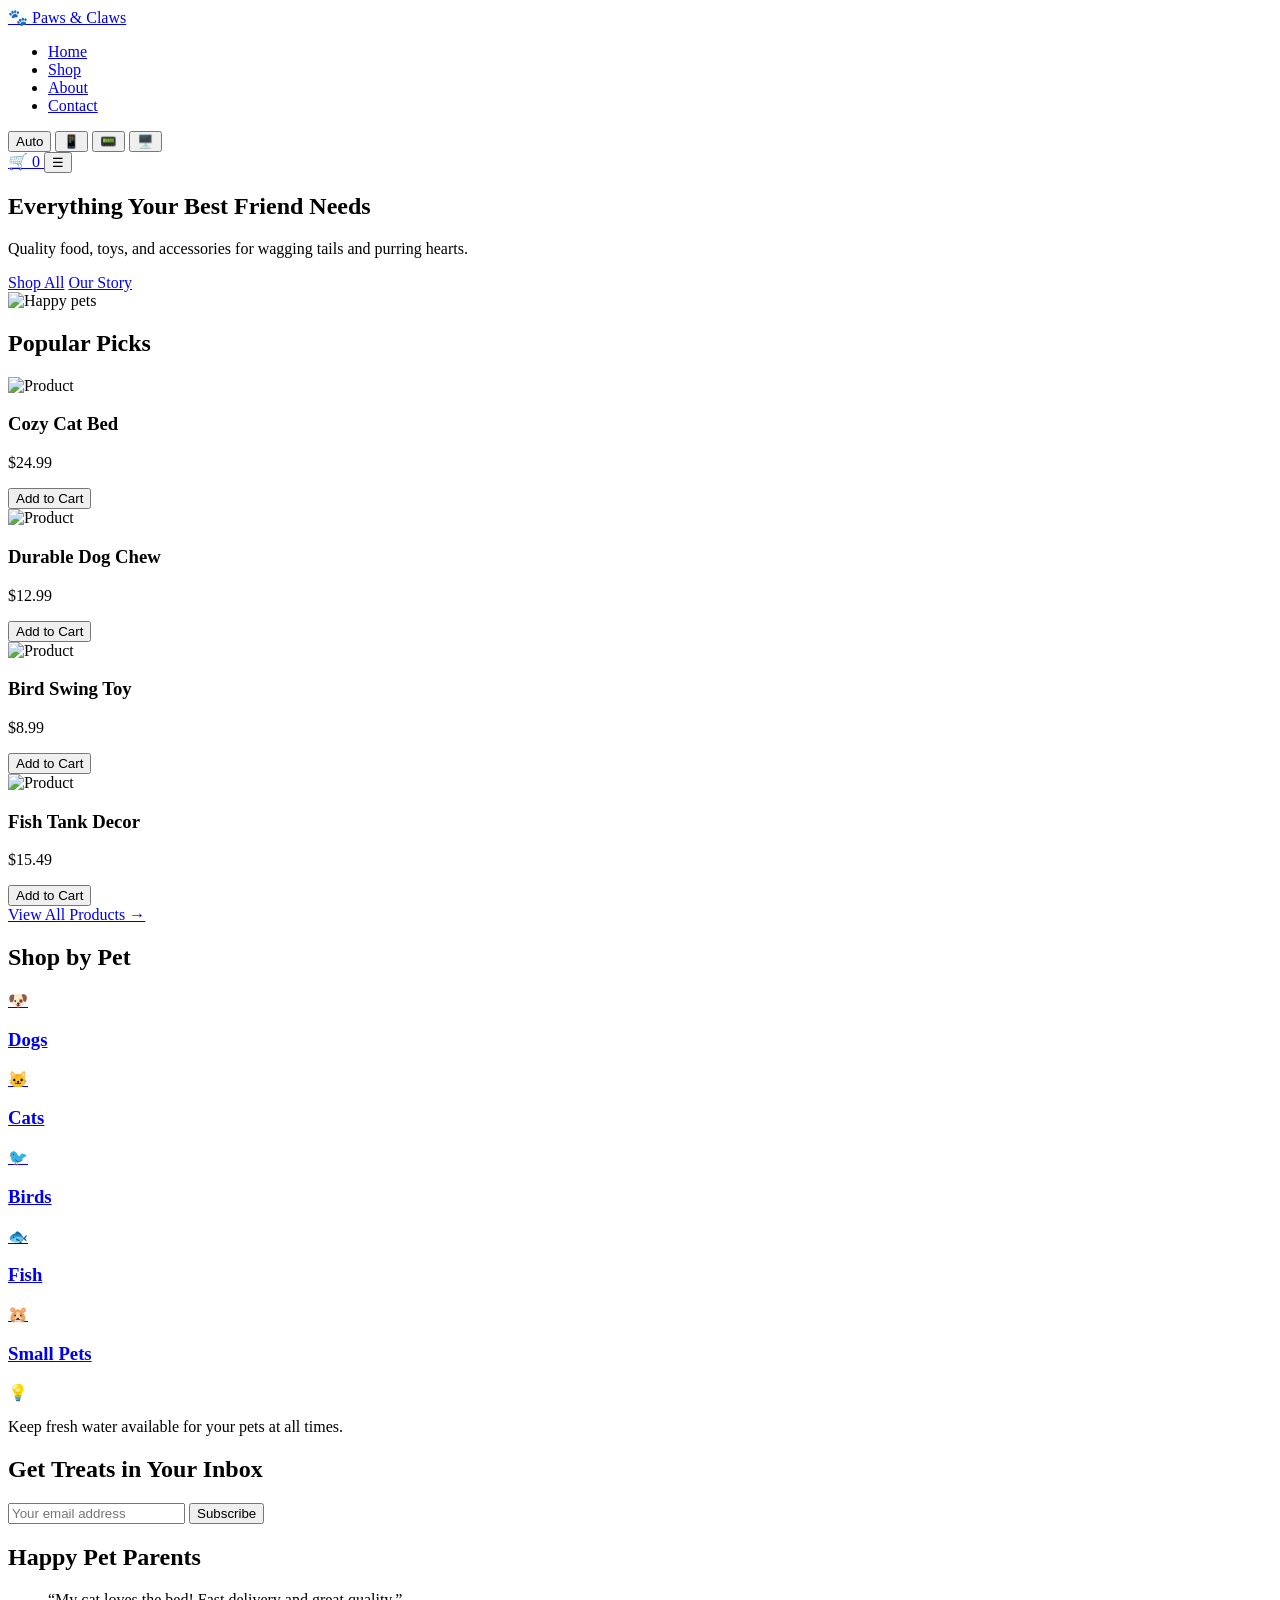
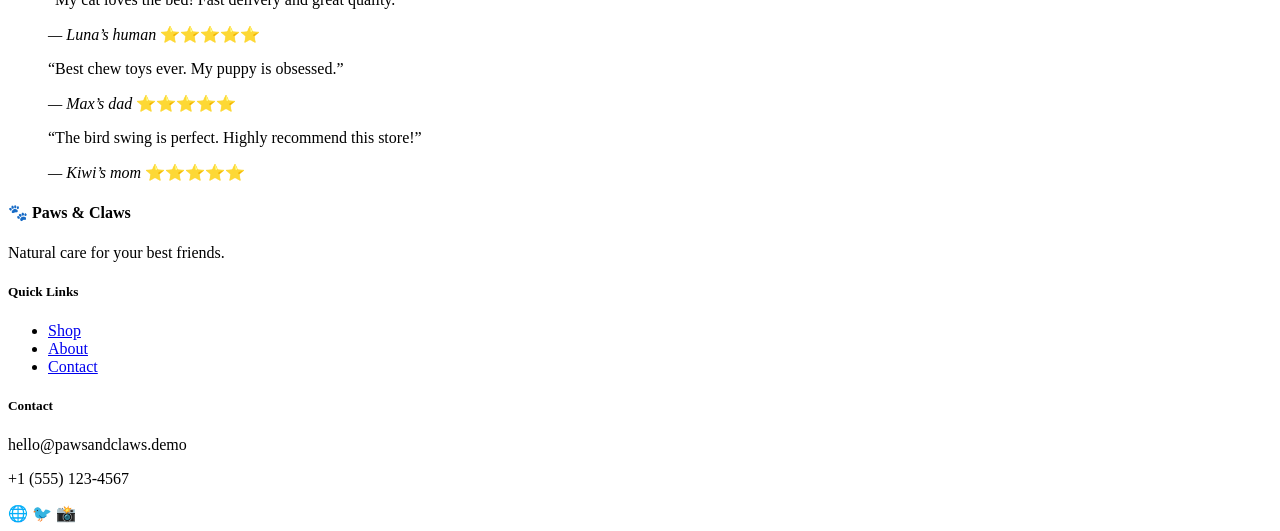
==== index.html @ 4ff583c6 "Add files via upload" ====
<!DOCTYPE html>
<html lang="en">
<head>
    <meta charset="UTF-8">
    <meta name="viewport" content="width=device-width, initial-scale=1.0">
    <title>Paws & Claws Pet Store</title>

    <!-- Google Fonts: Nunito (headings) + Lato (body) -->
    <link rel="preconnect" href="https://fonts.googleapis.com">
    <link rel="preconnect" href="https://fonts.gstatic.com" crossorigin>
    <link href="https://fonts.googleapis.com/css2?family=Nunito:wght@600;800&family=Lato:ital@0;1&display=swap" rel="stylesheet">

    <!-- Our stylesheet -->
    <link rel="stylesheet" href="css/main.css">

    <!-- Our JavaScript (defer = run after page loads) -->
    <script defer src="js/main.js"></script>
</head>
<body>
    <!-- ====== HEADER ====== -->
    <header class="site-header">
        <div class="container header-inner">
            <a href="index.html" class="logo">🐾 Paws & Claws</a>
            <nav class="main-nav" id="mainNav">
                <ul>
                    <li><a href="index.html" class="active">Home</a></li>
                    <li><a href="shop.html">Shop</a></li>
                    <li><a href="about.html">About</a></li>
                    <li><a href="contact.html">Contact</a></li>
                </ul>
            </nav>
            <div class="header-actions">
                <!-- View mode toggle -->
                <div class="view-toggle" id="viewToggle">
                    <button data-view="auto" class="active">Auto</button>
                    <button data-view="mobile">📱</button>
                    <button data-view="tablet">📟</button>
                    <button data-view="desktop">🖥️</button>
                </div>
                <a href="cart.html" class="cart-icon" aria-label="Cart">
                    🛒 <span class="cart-badge" id="cartBadge">0</span>
                </a>
                <!-- Mobile menu button -->
                <button class="menu-toggle" id="menuToggle" aria-label="Menu">☰</button>
            </div>
        </div>
    </header>

    <!-- ====== HERO ====== -->
    <section class="hero">
        <div class="container hero-content">
            <div class="hero-text">
                <h1>Everything Your Best Friend Needs</h1>
                <p>Quality food, toys, and accessories for wagging tails and purring hearts.</p>
                <div class="hero-cta">
                    <a href="shop.html" class="btn btn-primary">Shop All</a>
                    <a href="about.html" class="btn btn-secondary">Our Story</a>
                </div>
            </div>
            <div class="hero-image">
                <img src="assets/images/hero-pets.svg" alt="Happy pets" width="400" height="400">
            </div>
        </div>
    </section>

    <!-- ====== FEATURED PRODUCTS ====== -->
    <section class="featured-products">
        <div class="container">
            <h2>Popular Picks</h2>
            <div class="product-grid">
                <div class="product-card">
                    <img src="assets/images/product-placeholder.png" alt="Product">
                    <h3>Cozy Cat Bed</h3>
                    <p class="price">$24.99</p>
                    <button class="btn btn-add">Add to Cart</button>
                </div>
                <div class="product-card">
                    <img src="assets/images/product-placeholder.png" alt="Product">
                    <h3>Durable Dog Chew</h3>
                    <p class="price">$12.99</p>
                    <button class="btn btn-add">Add to Cart</button>
                </div>
                <div class="product-card">
                    <img src="assets/images/product-placeholder.png" alt="Product">
                    <h3>Bird Swing Toy</h3>
                    <p class="price">$8.99</p>
                    <button class="btn btn-add">Add to Cart</button>
                </div>
                <div class="product-card">
                    <img src="assets/images/product-placeholder.png" alt="Product">
                    <h3>Fish Tank Decor</h3>
                    <p class="price">$15.49</p>
                    <button class="btn btn-add">Add to Cart</button>
                </div>
            </div>
            <a href="shop.html" class="view-all">View All Products →</a>
        </div>
    </section>

    <!-- ====== CATEGORIES ====== -->
    <section class="categories">
        <div class="container">
            <h2>Shop by Pet</h2>
            <div class="category-grid">
                <a href="shop.html?category=dogs" class="category-card">
                    <span class="cat-icon">🐶</span>
                    <h3>Dogs</h3>
                </a>
                <a href="shop.html?category=cats" class="category-card">
                    <span class="cat-icon">🐱</span>
                    <h3>Cats</h3>
                </a>
                <a href="shop.html?category=birds" class="category-card">
                    <span class="cat-icon">🐦</span>
                    <h3>Birds</h3>
                </a>
                <a href="shop.html?category=fish" class="category-card">
                    <span class="cat-icon">🐟</span>
                    <h3>Fish</h3>
                </a>
                <a href="shop.html?category=small-pets" class="category-card">
                    <span class="cat-icon">🐹</span>
                    <h3>Small Pets</h3>
                </a>
            </div>
        </div>
    </section>

    <!-- ====== PET WELLNESS TIP ====== -->
    <section class="wellness-tip">
        <div class="container">
            <div class="tip-card">
                <span class="tip-icon">💡</span>
                <p id="dailyTip">Keep fresh water available for your pets at all times.</p>
            </div>
        </div>
    </section>

    <!-- ====== NEWSLETTER ====== -->
    <section class="newsletter">
        <div class="container newsletter-inner">
            <h2>Get Treats in Your Inbox</h2>
            <form id="newsletterForm">
                <input type="email" placeholder="Your email address" required>
                <button type="submit" class="btn btn-primary">Subscribe</button>
            </form>
            <p class="form-message" id="newsletterMsg"></p>
        </div>
    </section>

    <!-- ====== TESTIMONIALS ====== -->
    <section class="testimonials">
        <div class="container">
            <h2>Happy Pet Parents</h2>
            <div class="testimonial-grid">
                <blockquote class="testimonial">
                    <p>“My cat loves the bed! Fast delivery and great quality.”</p>
                    <cite>— Luna’s human</cite>
                    <span class="stars">⭐⭐⭐⭐⭐</span>
                </blockquote>
                <blockquote class="testimonial">
                    <p>“Best chew toys ever. My puppy is obsessed.”</p>
                    <cite>— Max’s dad</cite>
                    <span class="stars">⭐⭐⭐⭐⭐</span>
                </blockquote>
                <blockquote class="testimonial">
                    <p>“The bird swing is perfect. Highly recommend this store!”</p>
                    <cite>— Kiwi’s mom</cite>
                    <span class="stars">⭐⭐⭐⭐⭐</span>
                </blockquote>
            </div>
        </div>
    </section>

    <!-- ====== FOOTER ====== -->
    <footer class="site-footer">
        <div class="container footer-inner">
            <div>
                <h4>🐾 Paws & Claws</h4>
                <p>Natural care for your best friends.</p>
            </div>
            <div>
                <h5>Quick Links</h5>
                <ul>
                    <li><a href="shop.html">Shop</a></li>
                    <li><a href="about.html">About</a></li>
                    <li><a href="contact.html">Contact</a></li>
                </ul>
            </div>
            <div>
                <h5>Contact</h5>
                <p>hello@pawsandclaws.demo</p>
                <p>+1 (555) 123-4567</p>
                <div class="social-icons">🌐 🐦 📸</div>
            </div>
        </div>
    </footer>
</body>
</html>
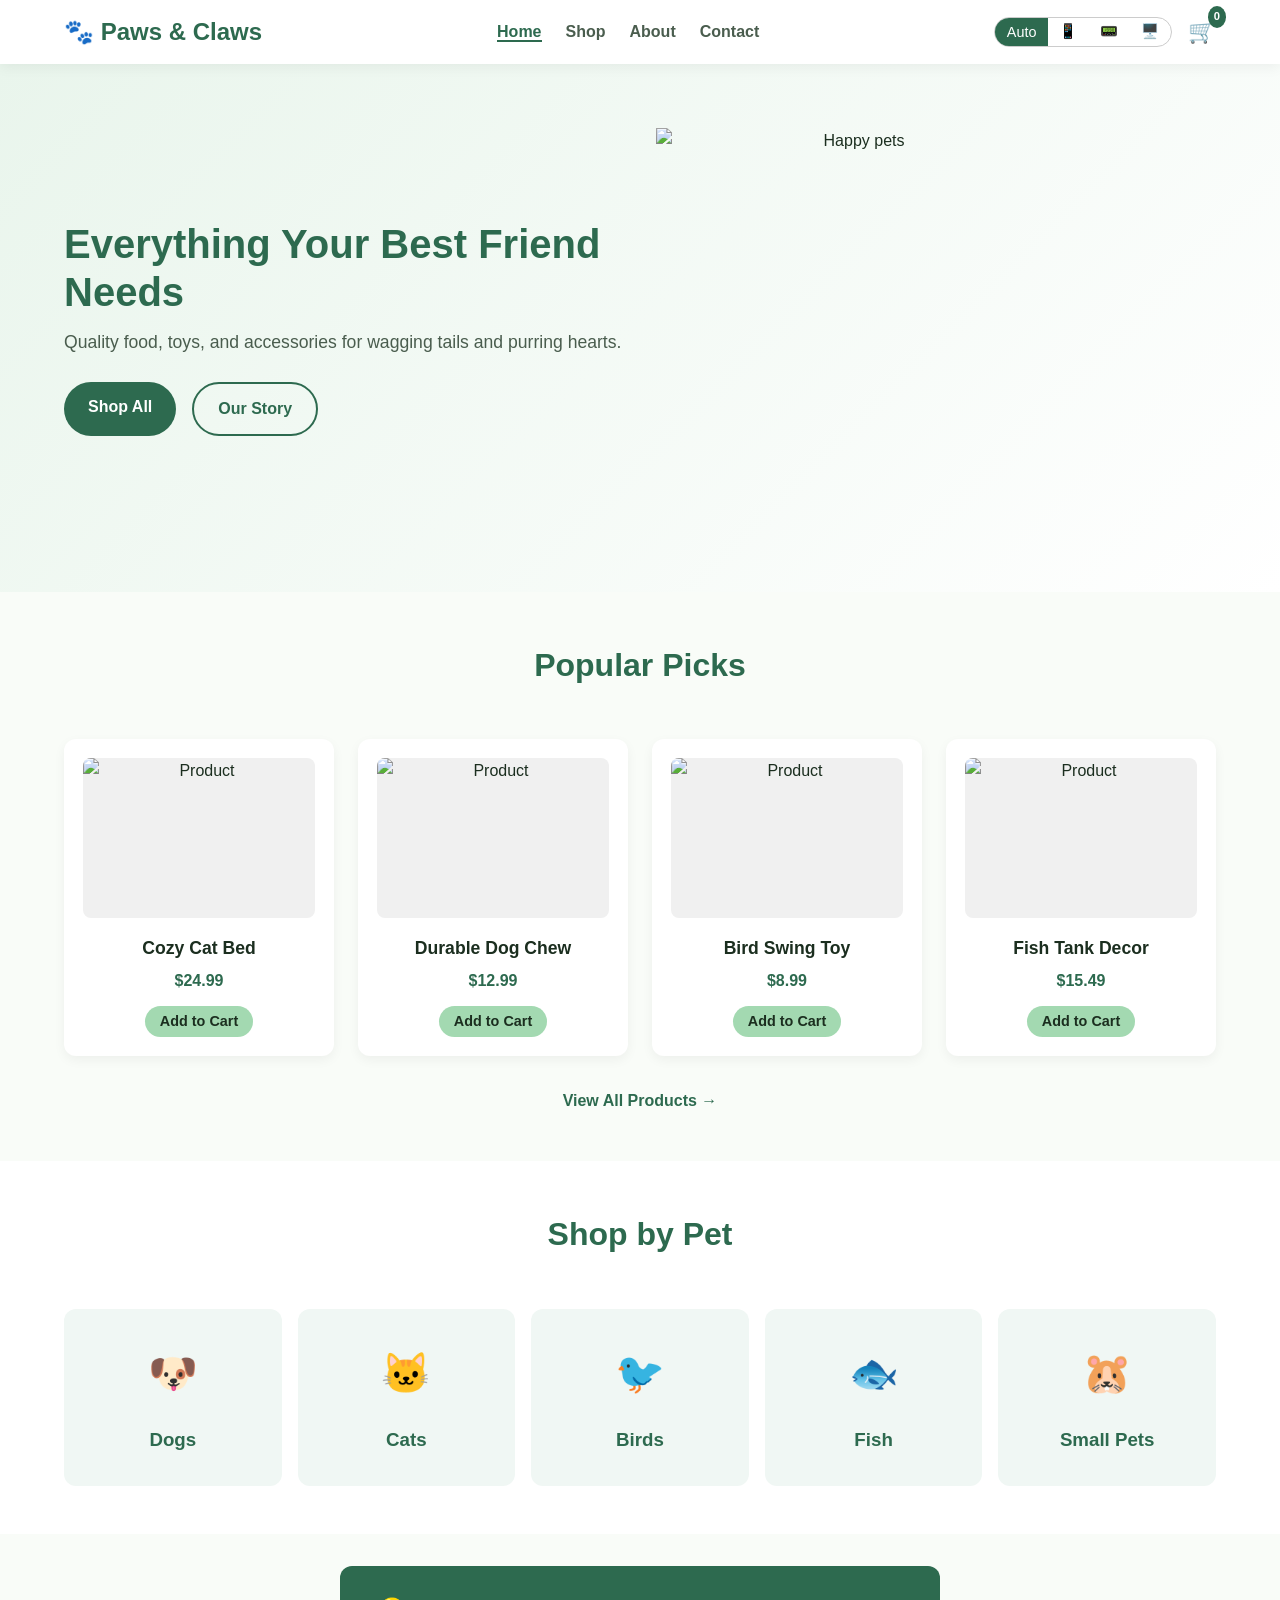
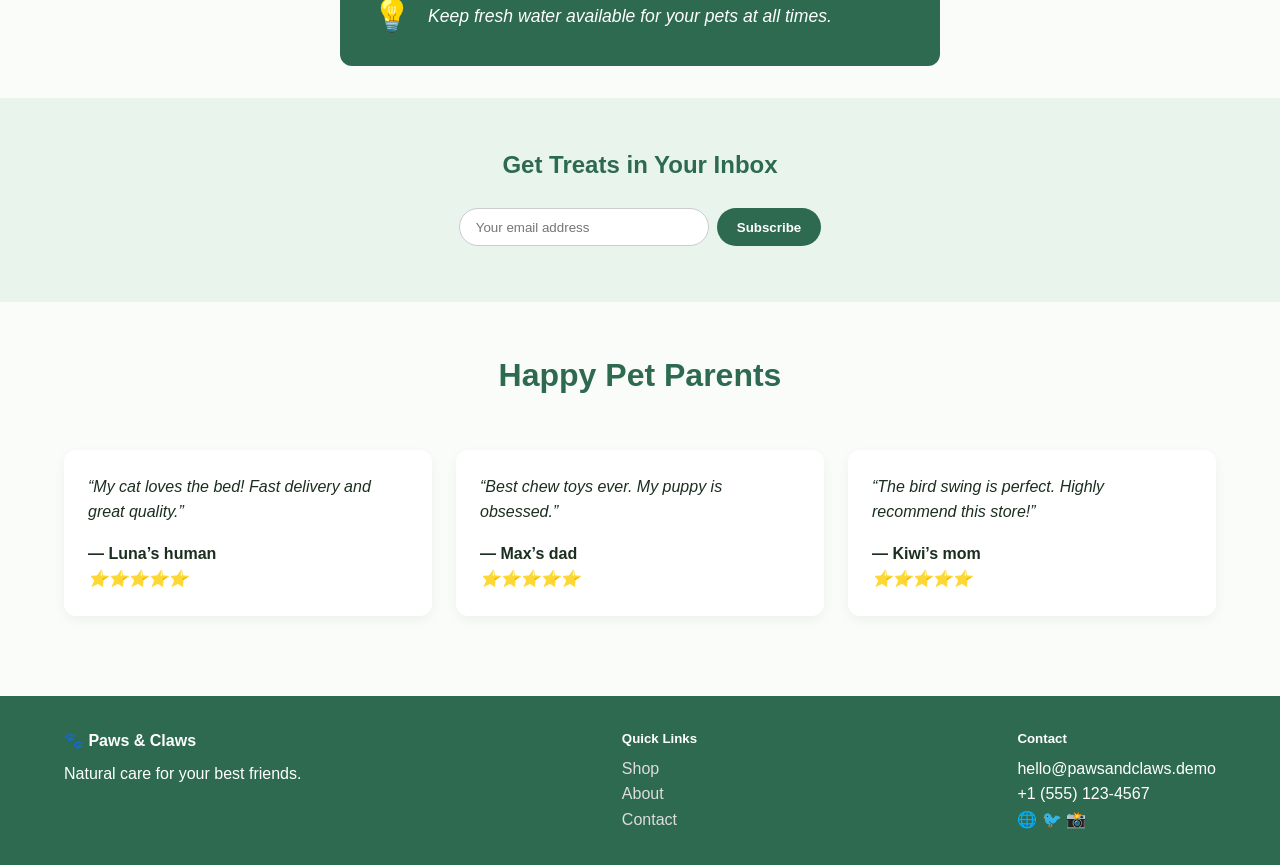
==== commit 4ce85414: "Update index.html" ====
--- a/index.html
+++ b/index.html
@@ -11,7 +11,7 @@
     <link href="https://fonts.googleapis.com/css2?family=Nunito:wght@600;800&family=Lato:ital@0;1&display=swap" rel="stylesheet">
 
     <!-- Our stylesheet -->
-    <link rel="stylesheet" href="css/main.css">
+    <link rel="stylesheet" href="main.css">
 
     <!-- Our JavaScript (defer = run after page loads) -->
     <script defer src="js/main.js"></script>
@@ -196,4 +196,4 @@
         </div>
     </footer>
 </body>
-</html>+</html>
--- a/main.css
+++ b/main.css
@@ -0,0 +1,640 @@
+/* ========== COLOR PALETTE & BASIC SETTINGS ========== */
+:root {
+    --clr-primary: #2D6A4F;
+    --clr-primary-light: #40916C;
+    --clr-accent: #A3D9B1;
+    --clr-bg: #F9FCF8;
+    --clr-white: #FFFFFF;
+    --clr-text: #1B2E1F;
+    --clr-text-light: #4A5D4E;
+    --font-heading: 'Nunito', sans-serif;
+    --font-body: 'Lato', sans-serif;
+    --radius: 12px;
+    --shadow: 0 4px 12px rgba(0,0,0,0.05);
+}
+
+/* ========== RESET ========== */
+* {
+    box-sizing: border-box;
+    margin: 0;
+    padding: 0;
+}
+
+body {
+    font-family: var(--font-body);
+    background-color: var(--clr-bg);
+    color: var(--clr-text);
+    line-height: 1.6;
+}
+
+img {
+    max-width: 100%;
+    height: auto;
+    display: block;
+}
+
+a {
+    text-decoration: none;
+    color: inherit;
+}
+
+ul {
+    list-style: none;
+}
+
+/* ========== LAYOUT HELPERS ========== */
+.container {
+    width: 90%;
+    max-width: 1200px;
+    margin: 0 auto;
+}
+
+/* ========== BUTTON STYLES ========== */
+.btn {
+    display: inline-block;
+    padding: 0.75em 1.5em;
+    border-radius: 2em;
+    font-weight: 700;
+    font-family: var(--font-heading);
+    cursor: pointer;
+    border: none;
+    transition: background 0.2s, transform 0.2s;
+}
+
+.btn-primary {
+    background-color: var(--clr-primary);
+    color: white;
+}
+
+.btn-primary:hover {
+    background-color: var(--clr-primary-light);
+    transform: translateY(-2px);
+}
+
+.btn-secondary {
+    background-color: transparent;
+    border: 2px solid var(--clr-primary);
+    color: var(--clr-primary);
+}
+
+.btn-secondary:hover {
+    background-color: var(--clr-primary);
+    color: white;
+}
+
+.btn-add {
+    background-color: var(--clr-accent);
+    color: var(--clr-text);
+    padding: 0.5em 1em;
+    font-size: 0.9rem;
+}
+
+.btn-add:hover {
+    background-color: var(--clr-primary);
+    color: white;
+}
+
+/* ========== HEADER ========== */
+.site-header {
+    background: var(--clr-white);
+    box-shadow: var(--shadow);
+    position: sticky;
+    top: 0;
+    z-index: 100;
+}
+
+.header-inner {
+    display: flex;
+    align-items: center;
+    justify-content: space-between;
+    padding: 0.8em 0;
+}
+
+.logo {
+    font-family: var(--font-heading);
+    font-weight: 800;
+    font-size: 1.5rem;
+    color: var(--clr-primary);
+}
+
+.main-nav ul {
+    display: flex;
+    gap: 1.5em;
+}
+
+.main-nav a {
+    font-weight: 600;
+    color: var(--clr-text-light);
+    position: relative;
+    padding-bottom: 2px;
+}
+
+.main-nav a.active,
+.main-nav a:hover {
+    color: var(--clr-primary);
+}
+
+.main-nav a.active::after {
+    content: '';
+    position: absolute;
+    bottom: 0;
+    left: 0;
+    width: 100%;
+    height: 2px;
+    background: var(--clr-primary);
+}
+
+.header-actions {
+    display: flex;
+    align-items: center;
+    gap: 1em;
+}
+
+.view-toggle {
+    display: flex;
+    border: 1px solid #ccc;
+    border-radius: 2em;
+    overflow: hidden;
+}
+
+.view-toggle button {
+    background: none;
+    border: none;
+    padding: 0.4em 0.8em;
+    cursor: pointer;
+    font-size: 0.9rem;
+    transition: background 0.2s;
+}
+
+.view-toggle button.active {
+    background: var(--clr-primary);
+    color: white;
+}
+
+.cart-icon {
+    font-size: 1.4rem;
+    position: relative;
+    color: var(--clr-primary);
+}
+
+.cart-badge {
+    position: absolute;
+    top: -8px;
+    right: -10px;
+    background: var(--clr-primary);
+    color: white;
+    font-size: 0.7rem;
+    padding: 2px 6px;
+    border-radius: 50%;
+    font-weight: bold;
+}
+
+.menu-toggle {
+    display: none;
+    background: none;
+    border: none;
+    font-size: 1.6rem;
+    cursor: pointer;
+    color: var(--clr-primary);
+}
+
+/* ========== HERO ========== */
+.hero {
+    background: linear-gradient(135deg, #E9F5EC 0%, #FFFFFF 100%);
+    padding: 4em 0;
+}
+
+.hero-content {
+    display: flex;
+    align-items: center;
+    gap: 2em;
+    flex-wrap: wrap;
+}
+
+.hero-text {
+    flex: 1 1 300px;
+}
+
+.hero-text h1 {
+    font-family: var(--font-heading);
+    font-weight: 800;
+    font-size: 2.5rem;
+    color: var(--clr-primary);
+    line-height: 1.2;
+    margin-bottom: 0.3em;
+}
+
+.hero-text p {
+    font-size: 1.1rem;
+    color: var(--clr-text-light);
+    margin-bottom: 1.5em;
+}
+
+.hero-cta {
+    display: flex;
+    gap: 1em;
+    flex-wrap: wrap;
+}
+
+.hero-image {
+    flex: 1 1 300px;
+    text-align: center;
+}
+
+/* ========== FEATURED PRODUCTS ========== */
+.featured-products {
+    padding: 3em 0;
+}
+
+.featured-products h2,
+.categories h2,
+.testimonials h2 {
+    text-align: center;
+    font-family: var(--font-heading);
+    font-size: 2rem;
+    color: var(--clr-primary);
+    margin-bottom: 1.5em;
+}
+
+.product-grid {
+    display: grid;
+    grid-template-columns: repeat(auto-fit, minmax(220px, 1fr));
+    gap: 1.5em;
+    margin-bottom: 2em;
+}
+
+.product-card {
+    background: var(--clr-white);
+    border-radius: var(--radius);
+    padding: 1.2em;
+    text-align: center;
+    box-shadow: var(--shadow);
+    transition: transform 0.2s, box-shadow 0.2s;
+}
+
+.product-card:hover {
+    transform: translateY(-5px);
+    box-shadow: 0 12px 24px rgba(0,0,0,0.08);
+}
+
+.product-card img {
+    width: 100%;
+    height: 160px;
+    object-fit: cover;
+    border-radius: 8px;
+    margin-bottom: 1em;
+    background: #f0f0f0;
+}
+
+.product-card h3 {
+    font-family: var(--font-heading);
+    font-size: 1.1rem;
+    margin-bottom: 0.3em;
+}
+
+.price {
+    font-weight: 700;
+    color: var(--clr-primary);
+    margin-bottom: 0.8em;
+}
+
+.view-all {
+    display: block;
+    text-align: center;
+    font-weight: 700;
+    color: var(--clr-primary);
+    margin-top: 1em;
+}
+
+.view-all:hover {
+    text-decoration: underline;
+}
+
+/* ========== CATEGORIES ========== */
+.categories {
+    padding: 3em 0;
+    background-color: var(--clr-white);
+}
+
+.category-grid {
+    display: grid;
+    grid-template-columns: repeat(auto-fit, minmax(150px, 1fr));
+    gap: 1em;
+}
+
+.category-card {
+    background: #F0F7F4;
+    border-radius: var(--radius);
+    padding: 2em 1em;
+    text-align: center;
+    transition: background 0.2s, transform 0.2s;
+}
+
+.category-card:hover {
+    background: var(--clr-accent);
+    transform: translateY(-3px);
+}
+
+.cat-icon {
+    font-size: 2.5rem;
+    display: block;
+    margin-bottom: 0.5em;
+}
+
+.category-card h3 {
+    font-family: var(--font-heading);
+    color: var(--clr-primary);
+}
+
+/* ========== WELLNESS TIP ========== */
+.wellness-tip {
+    padding: 2em 0;
+}
+
+.tip-card {
+    background: var(--clr-primary);
+    color: white;
+    border-radius: var(--radius);
+    padding: 1.5em 2em;
+    display: flex;
+    align-items: center;
+    gap: 1em;
+    max-width: 600px;
+    margin: 0 auto;
+}
+
+.tip-icon {
+    font-size: 2rem;
+}
+
+#dailyTip {
+    font-style: italic;
+    font-size: 1.1rem;
+}
+
+/* ========== NEWSLETTER ========== */
+.newsletter {
+    background: #E9F5EC;
+    padding: 3em 0;
+    text-align: center;
+}
+
+.newsletter h2 {
+    font-family: var(--font-heading);
+    color: var(--clr-primary);
+    margin-bottom: 1em;
+}
+
+.newsletter form {
+    display: flex;
+    flex-wrap: wrap;
+    justify-content: center;
+    gap: 0.5em;
+}
+
+.newsletter input[type="email"] {
+    padding: 0.8em 1.2em;
+    border-radius: 2em;
+    border: 1px solid #ccc;
+    width: 250px;
+    font-family: inherit;
+}
+
+.form-message {
+    margin-top: 0.5em;
+    font-weight: 600;
+}
+
+/* ========== TESTIMONIALS ========== */
+.testimonials {
+    padding: 3em 0;
+}
+
+.testimonial-grid {
+    display: grid;
+    grid-template-columns: repeat(auto-fit, minmax(250px, 1fr));
+    gap: 1.5em;
+}
+
+.testimonial {
+    background: var(--clr-white);
+    border-radius: var(--radius);
+    padding: 1.5em;
+    box-shadow: var(--shadow);
+    font-style: italic;
+}
+
+.testimonial cite {
+    display: block;
+    margin-top: 1em;
+    font-weight: 600;
+    font-style: normal;
+}
+
+.stars {
+    color: gold;
+}
+
+/* ========== FOOTER ========== */
+.site-footer {
+    background: var(--clr-primary);
+    color: white;
+    padding: 2em 0;
+    margin-top: 2em;
+}
+
+.footer-inner {
+    display: flex;
+    flex-wrap: wrap;
+    gap: 2em;
+    justify-content: space-between;
+}
+
+.footer-inner h4,
+.footer-inner h5 {
+    margin-bottom: 0.5em;
+}
+
+.footer-inner a {
+    color: #ddd;
+}
+
+.footer-inner a:hover {
+    color: white;
+    text-decoration: underline;
+}
+
+/* ========== MOBILE MENU (small screens) ========== */
+@media (max-width: 768px) {
+    .main-nav {
+        display: none;
+        position: absolute;
+        top: 100%;
+        left: 0;
+        background: white;
+        width: 100%;
+        box-shadow: var(--shadow);
+    }
+    .main-nav.open {
+        display: block;
+    }
+    .main-nav ul {
+        flex-direction: column;
+        padding: 1em;
+        gap: 0.5em;
+    }
+    .menu-toggle {
+        display: block;
+    }
+    .hero-content {
+        flex-direction: column;
+        text-align: center;
+    }
+    .hero-cta {
+        justify-content: center;
+    }
+}
+
+
+
+/* ========== SHOP PAGE ========== */
+.shop-section {
+    padding: 3em 0;
+}
+
+.shop-section h1 {
+    font-family: var(--font-heading);
+    font-weight: 800;
+    font-size: 2.2rem;
+    color: var(--clr-primary);
+    text-align: center;
+    margin-bottom: 1em;
+}
+
+.filter-bar {
+    display: flex;
+    flex-wrap: wrap;
+    justify-content: center;
+    gap: 0.5em;
+    margin-bottom: 2em;
+}
+
+.filter-btn {
+    background: var(--clr-white);
+    border: 1px solid var(--clr-border, #ccc);
+    border-radius: 2em;
+    padding: 0.5em 1.2em;
+    font-family: var(--font-heading);
+    font-weight: 600;
+    cursor: pointer;
+    transition: all 0.2s;
+}
+
+.filter-btn.active,
+.filter-btn:hover {
+    background: var(--clr-primary);
+    color: white;
+    border-color: var(--clr-primary);
+}
+
+.no-results {
+    text-align: center;
+    grid-column: 1 / -1;
+    color: var(--clr-text-light);
+    font-style: italic;
+    padding: 2em;
+}
+
+
+
+/* ========== CART PAGE ========== */
+.cart-section {
+    padding: 3em 0;
+}
+
+.cart-section h1 {
+    font-family: var(--font-heading);
+    font-weight: 800;
+    font-size: 2.2rem;
+    color: var(--clr-primary);
+    text-align: center;
+    margin-bottom: 1.5em;
+}
+
+.cart-item {
+    display: flex;
+    align-items: center;
+    gap: 1.5em;
+    background: var(--clr-white);
+    border-radius: var(--radius);
+    padding: 1em;
+    margin-bottom: 1em;
+    box-shadow: var(--shadow);
+    flex-wrap: wrap;
+}
+
+.cart-item-img {
+    width: 80px;
+    height: 80px;
+    object-fit: cover;
+    border-radius: 8px;
+    background: #f0f0f0;
+}
+
+.cart-item-info {
+    flex: 1;
+    min-width: 150px;
+}
+
+.cart-item-info h4 {
+    font-family: var(--font-heading);
+    margin-bottom: 0.2em;
+}
+
+.cart-item-qty {
+    display: flex;
+    align-items: center;
+    gap: 0.5em;
+}
+
+.qty-btn {
+    background: var(--clr-accent);
+    border: none;
+    border-radius: 50%;
+    width: 32px;
+    height: 32px;
+    cursor: pointer;
+    font-weight: bold;
+    font-size: 1rem;
+    transition: background 0.2s;
+}
+
+.qty-btn:hover {
+    background: var(--clr-primary);
+    color: white;
+}
+
+.qty-num {
+    font-weight: 600;
+    min-width: 20px;
+    text-align: center;
+}
+
+.remove-btn {
+    background: #ffcccc;
+    color: #a00;
+}
+
+.remove-btn:hover {
+    background: #ff8888;
+}
+
+#cartSummary {
+    text-align: right;
+    margin-top: 1.5em;
+}
+
+#cartSummary p {
+    font-size: 1.2rem;
+    margin-bottom: 1em;
+}
